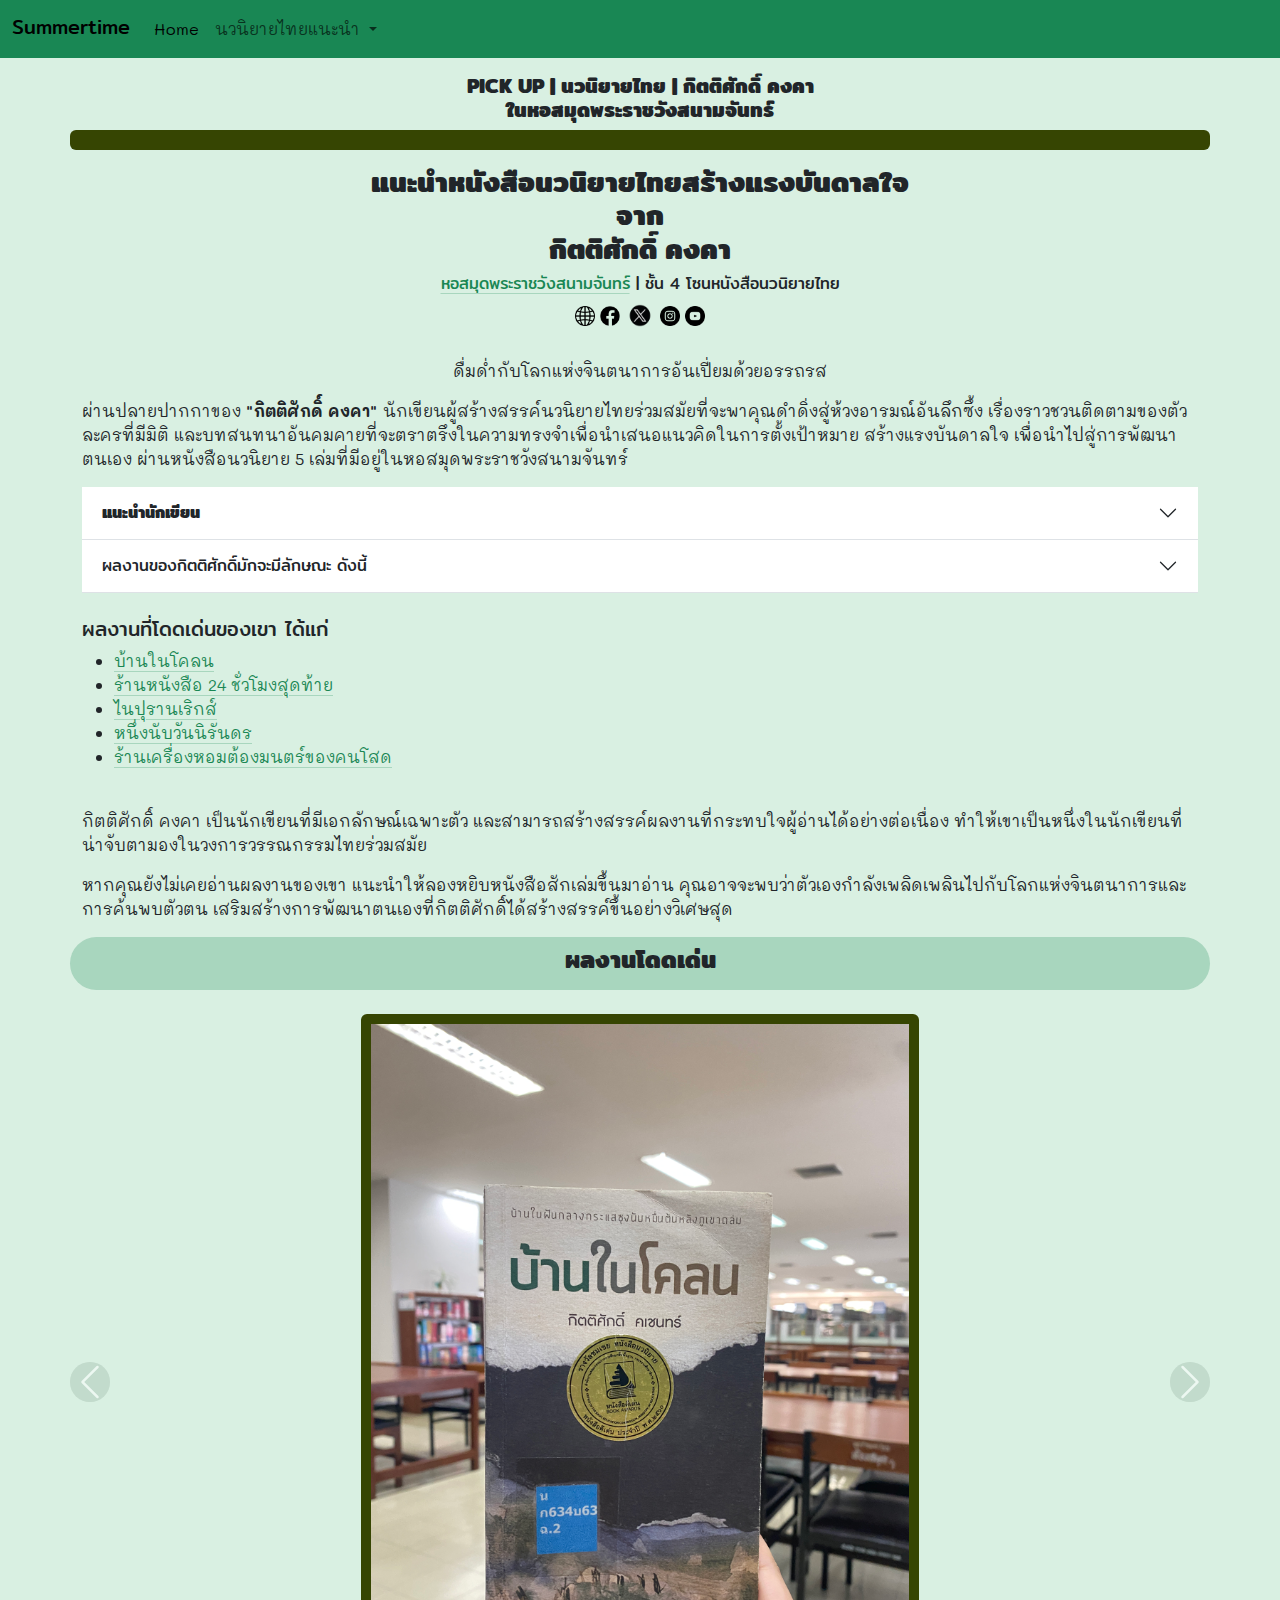
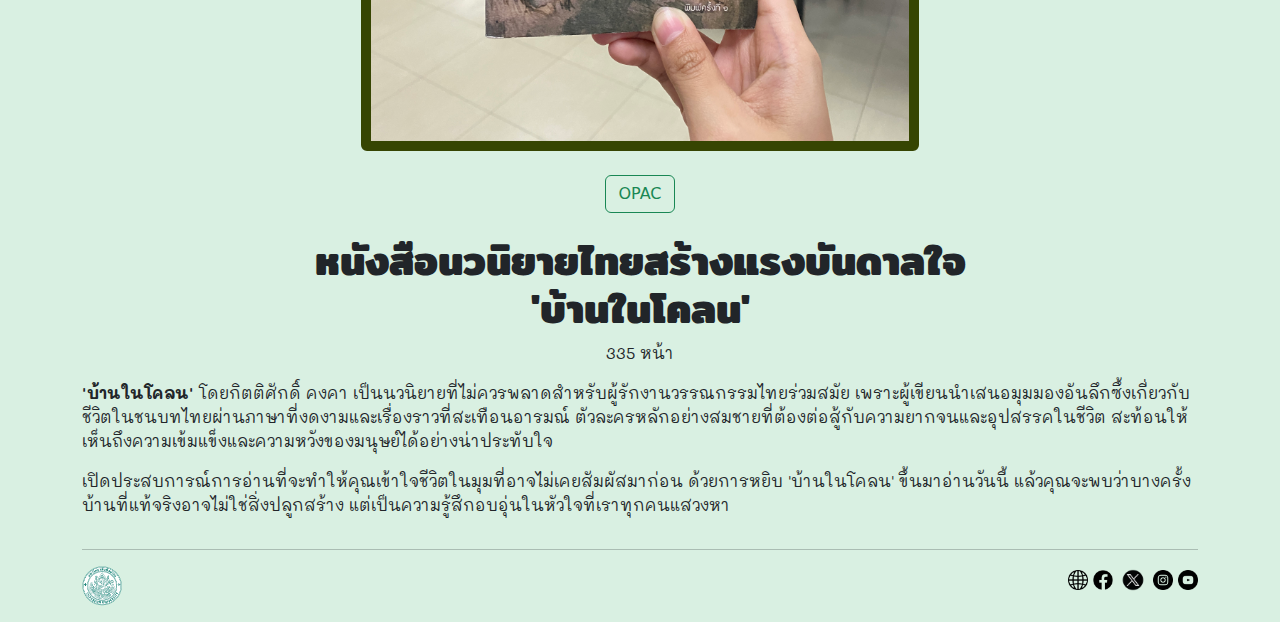
==== บ้านในโคลน.html @ 12d89dbc "ver.4" ====
<!doctype html>
<html lang="en">
  <head>
    <meta charset="utf-8">
    <meta name="viewport" content="width=device-width, initial-scale=1">
    <title>แนะนำนวนิยายไทยสร้างแรงบันดาลใจ ผ่านปลายปากกา ของกิตติศักดิ์ คงคา</title>
    <meta name="keyword" content="กิตติศักดิ์ คงคา, นวนิยายไทย, สร้างแรงบันดาลใจ, พัฒนาตนเอง, บ้านในโคลน, ร้านหนังสือ 24 ชั่วโมงสุดท้าย, ไนปุรานเริกส์, หนึ่งนับวันนิรันดร, ร้านเครื่องหอมต้องมนตร์ของคนโสด">
    <meta name="description" content="กิตติศักดิ์ คงคา เป็นนักเขียนนวนิยายไทยที่มีความสามารถในการสร้างสรรค์เรื่องราวที่ลึกซึ้งและมีชีวิตชีวา ผลงานของเขาไม่เพียงแต่บอกเล่าเรื่องราวที่น่าติดตาม ผ่านตัวละครและเนื้อเรื่องที่หลากหลายมิติ แต่ยังสะท้อนถึงการสร้างแรงบันดาลใจ นำไปสู๋แนวทางในการพัฒนาตนเองได้ โดยนำเสนอผ่านผลงานโดดเด่น 5 เรื่อง ได้แก่ บ้านในโคลน, ร้านหนังสือ 24 ชั่วโมงสุดท้าย, ไนปุรานเริกส์, หนึ่งนับวันนิรันดร, ร้านเครื่องหอมต้องมนตร์ของคนโสด">


    <link href="https://cdn.jsdelivr.net/npm/bootstrap@5.3.3/dist/css/bootstrap.min.css" rel="stylesheet" integrity="sha384-QWTKZyjpPEjISv5WaRU9OFeRpok6YctnYmDr5pNlyT2bRjXh0JMhjY6hW+ALEwIH" crossorigin="anonymous">
    <link rel="stylesheet" href="css/style.css">
    <link rel="preconnect" href="https://fonts.googleapis.com">
    <link rel="preconnect" href="https://fonts.gstatic.com" crossorigin>
    <link href="https://fonts.googleapis.com/css2?family=Mitr:wght@200;400&display=swap" rel="stylesheet">
    <link href="https://fonts.googleapis.com/css2?family=Mali:wght@200;400&family=Mitr:wght@200;400&display=swap" rel="stylesheet">

</head>
  <body>
    <div>

<!-- start of nav -->
      <div class="container-fluid sticky-top">
        <div class="row">
          <nav class="navbar navbar-expand-lg bg-success">
            <div class="container-fluid">
              <h3><a class="navbar-brand" href="index.html">Summertime</a></h3>
                <button class="navbar-toggler" type="button" data-bs-toggle="collapse" data-bs-target="#navbarSupportedContent" aria-controls="navbarSupportedContent" aria-expanded="false" aria-label="Toggle navigation">
                  <span class="navbar-toggler-icon"></span>
                </button>
              <div class="collapse navbar-collapse" id="navbarSupportedContent">
                <ul class="navbar-nav me-auto mb-2 mb-lg-0">
                  <li class="nav-item">
                    <a class="nav-link active" aria-current="page" href="index.html">Home</a>
                  </li>
                  <li class="nav-item dropdown">
                    <a class="nav-link dropdown-toggle" href="#" role="button" data-bs-toggle="dropdown" aria-expanded="false">
                      นวนิยายไทยแนะนำ
                    </a>
                    <ul class="dropdown-menu">
                      <li><a class="dropdown-item" href="บ้านในโคลน.html">บ้านในโคลน</a></li>
                      <li><a class="dropdown-item" href="ร้านหนังสือ24ชั่วโมงสุดท้าย.html">ร้านหนังสือ 24 ชั่วโมงสุดท้าย</a></li>
                      <li><a class="dropdown-item" href="ไนปุรานเริกส์.html">ไนปุรานเริกส์</a></li>
                      <li><a class="dropdown-item" href="หนึ่งนับวันนิรันดร.html">หนึ่งนับวันนิรันดร</a></li>
                      <li><a class="dropdown-item" href="ร้านเครื่องหอมต้องมนตร์ของคนโสด.html">ร้านเครื่องหอมต้องมนตร์ของคนโสด</a></li>
                    </ul>
                  </li>
                </ul>
              </div>
            </div>
          </nav>
        </div>
      </div>
<!-- end of nav -->

      <div class="container my-3">
        <div class="row text-center">
          <h5>
            <strong>PICK UP | นวนิยายไทย | กิตติศักดิ์ คงคา<br>
              ในหอสมุดพระราชวังสนามจันทร์</strong>
          </h5>
        </div>
          
        <div class="row text-center">
          <img src="images/หอสมุด.jpg" alt="" width="800" class="img-fluid img-frame p-0 rounded">
        </div>
            
        <div class="row text-center my-3">
          <h3><strong>แนะนำหนังสือนวนิยายไทยสร้างแรงบันดาลใจ<br>
            จาก<br>
            กิตติศักดิ์ คงคา</strong></h3>
          <h6><a href="https://lib.su.ac.th/about/campus/sanamchandara/" class="link-success link-offset-2 link-underline-opacity-25 link-underline-opacity-100-hover link-underline-success" target="_blank">หอสมุดพระราชวังสนามจันทร์</a> | ชั้น 4 โซนหนังสือนวนิยายไทย</h6>
            <p>
              <a href="http://www.snc.lib.su.ac.th/libsnc/" target="_blank"><img src="images/web.png" alt="" class="img-fluid" width="20"></a>
              <a href="https://www.facebook.com/suslibrary/?locale=th_TH" target="_blank"><img src="images/fb.png" alt="" class="img-fluid" width=20></a>
              <a href="https://x.com/suslibrary" target="_blank"><img src="images/x.png" alt="" class="img-fluid" width=30></a>
              <a href="https://www.instagram.com/suslibrary/" target="_blank"><img src="images/ig.png" alt="" class="img-fluid" width=20></a>
              <a href="https://www.youtube.com/@suslibrary." target="_blank"><img src="images/yt.png" alt="" class="img-fluid" width=20></a>
            </p>
        </div>
      </div>

      <div class="container my-3">
        <div class="row">
          <p class="text-center">ดื่มด่ำกับโลกแห่งจินตนาการอันเปี่ยมด้วยอรรถรส</p><br>
          <p>ผ่านปลายปากกาของ <strong>"กิตติศักดิ์ คงคา"</strong> นักเขียนผู้สร้างสรรค์นวนิยายไทยร่วมสมัยที่จะพาคุณดำดิ่งสู่ห้วงอารมณ์อันลึกซึ้ง เรื่องราวชวนติดตามของตัวละครที่มีมิติ และบทสนทนาอันคมคายที่จะตราตรึงในความทรงจำเพื่อนำเสนอแนวคิดในการตั้งเป้าหมาย สร้างแรงบันดาลใจ เพื่อนำไปสู่การพัฒนาตนเอง ผ่านหนังสือนวนิยาย 5 เล่มที่มีอยู่ในหอสมุดพระราชวังสนามจันทร์</p>
        </div>

<!-- start of นักเขียน -->
        <div class="accordion accordion-flush" id="accordionFlushExample">
          <div class="accordion-item">
            <h2 class="accordion-header">
              <button class="accordion-button collapsed" type="button" data-bs-toggle="collapse" data-bs-target="#flush-collapseOne" aria-expanded="false" aria-controls="flush-collapseOne">
                <p>
                  <div class="mitr-regular"><strong>แนะนำนักเขียน</strong></div>
                </p>
              </button>
            </h2>
            <div id="flush-collapseOne" class="accordion-collapse collapse" data-bs-parent="#accordionFlushExample">
              <div class="accordion-body">
                <div class="text-center">
                  <p><img src="images/กิตติศักดิ์-คงคา-1.png" alt="" class="img-fluid img-frame rounded-circle" width="300"></p>
                </div>
      
                <div class="row">
                  <p>
                    กิตติศักดิ์ คงคา เป็นนักเขียนร่วมสมัยที่โดดเด่นในวงการวรรณกรรมไทย เขามีความสามารถในการสร้างสรรค์ผลงานที่หลากหลายและน่าประทับใจ ซึ่งมักจะผสมผสานระหว่างความเป็นจริงและจินตนาการได้อย่างลงตัว
                  </p>
                </div>
              </div>
            </div>
          </div>
          <div class="accordion-item">
            <h2 class="accordion-header">
              <button class="accordion-button collapsed" type="button" data-bs-toggle="collapse" data-bs-target="#flush-collapseTwo" aria-expanded="false" aria-controls="flush-collapseTwo">
                <p>
                  <div class="mitr-regular">ผลงานของกิตติศักดิ์มักจะมีลักษณะ ดังนี้</div>
                </p>
              </button>
            </h2>
            <div id="flush-collapseTwo" class="accordion-collapse collapse" data-bs-parent="#accordionFlushExample">
              <div class="accordion-body">
                <ol>
                  <li>การสร้างโลกในนวนิยายที่มีเอกลักษณ์: ไม่ว่าจะเป็นร้านหนังสือที่เปิดเพียง 24 ชั่วโมงสุดท้าย หรือร้านเครื่องหอมที่มีมนตร์วิเศษ เขาสามารถสร้างฉากและบรรยากาศที่ชวนให้ผู้อ่านหลงใหลได้เป็นอย่างดี</li>
                  <li>ตัวละครที่มีมิติ: ตัวละครในเรื่องของเขามักจะมีความลึกซึ้ง มีพัฒนาการทางอารมณ์และความคิด ทำให้ผู้อ่านรู้สึกเข้าถึงและเข้าใจตัวละครได้อย่างลึกซึ้ง</li>
                  <li>การผสมผสานแนวเรื่อง: กิตติศักดิ์มีความสามารถในการผสมผสานแนวเรื่องต่างๆ เข้าด้วยกัน ไม่ว่าจะเป็นแฟนตาซี ความรัก ปรัชญา หรือการค้นหาตัวตน เพื่อการพัฒนาตนเอง</li>
                  <li>ภาษาที่สละสลวย: เขาใช้ภาษาที่งดงาม ชวนฝัน และสื่ออารมณ์ได้อย่างลึกซึ้ง ทำให้ผู้อ่านรู้สึกเหมือนกำลังดื่มด่ำกับบทกวีแห่งชีวิต</li>
                  <li>การสะท้อนสังคมและมนุษย์: ผ่านเรื่องราวที่สร้างสรรค์ขึ้น กิตติศักดิ์มักจะสอดแทรกประเด็นทางสังคมและแง่มุมของชีวิตมนุษย์ได้อย่างแยบยล</li>
                </ol>
              </div>
            </div>
          </div>

          <br>

          <h5>
            <div class="mitr-regular">ผลงานที่โดดเด่นของเขา ได้แก่</div>
          </h5>
          <ul>
            <li><a href="บ้านในโคลน.html" class="link-success link-offset-2 link-underline-opacity-25 link-underline-opacity-100-hover link-underline-success" target="_blank">บ้านในโคลน</a></li>
            <li><a href="ร้านหนังสือ24ชั่วโมงสุดท้าย.html" class="link-success link-offset-2 link-underline-opacity-25 link-underline-opacity-100-hover link-underline-success" target="_blank">ร้านหนังสือ 24 ชั่วโมงสุดท้าย</a></li>
            <li><a href="ไนปุรานเริกส์.html" class="link-success link-offset-2 link-underline-opacity-25 link-underline-opacity-100-hover link-underline-success" target="_blank">ไนปุรานเริกส์</a></li>
            <li><a href="หนึ่งนับวันนิรันดร.html" class="link-success link-offset-2 link-underline-opacity-25 link-underline-opacity-100-hover link-underline-success" target="_blank">หนึ่งนับวันนิรันดร</a></li>
            <li><a href="ร้านเครื่องหอมต้องมนตร์ของคนโสด.html" class="link-success link-offset-2 link-underline-opacity-25 link-underline-opacity-100-hover link-underline-success" target="_blank">ร้านเครื่องหอมต้องมนตร์ของคนโสด</a></li>
          </ul>
        </div>
          
          <br>

          <p>
              กิตติศักดิ์ คงคา เป็นนักเขียนที่มีเอกลักษณ์เฉพาะตัว และสามารถสร้างสรรค์ผลงานที่กระทบใจผู้อ่านได้อย่างต่อเนื่อง ทำให้เขาเป็นหนึ่งในนักเขียนที่น่าจับตามองในวงการวรรณกรรมไทยร่วมสมัย
          </p>
          <p>
            หากคุณยังไม่เคยอ่านผลงานของเขา แนะนำให้ลองหยิบหนังสือสักเล่มขึ้นมาอ่าน คุณอาจจะพบว่าตัวเองกำลังเพลิดเพลินไปกับโลกแห่งจินตนาการและการค้นพบตัวตน เสริมสร้างการพัฒนาตนเองที่กิตติศักดิ์ได้สร้างสรรค์ขึ้นอย่างวิเศษสุด
          </p>

        <div class="row text-center bg-success p-2 text-dark bg-opacity-25 rounded-pill">
          <h4>
            <strong>ผลงานโดดเด่น</strong>
          </h4>
        </div>
      
        <br>

<!-- start of บ้านในโคลน -->
        <div class="row">
          <div id="carouselExampleAutoplaying1" class="carousel slide" data-bs-ride="carousel">
            <div class="carousel-inner">
              <div class="carousel-item active">
                <img src="images/1.JPG" class="d-block w-50 img-frame img-fluid rounded container p-0" alt="...">
              </div>
              <div class="carousel-item">
                <img src="images/1.1.JPG" class="d-block w-50 img-fluid img-frame rounded container p-0" alt="...">
              </div>
            </div>
              <button class="carousel-control-prev button1" type="button" data-bs-target="#carouselExampleAutoplaying1" data-bs-slide="prev">
                <span class="carousel-control-prev-icon button1" aria-hidden="true"></span>
                <span class="visually-hidden button1">Previous</span>
              </button>
              <button class="carousel-control-next button1" type="button" data-bs-target="#carouselExampleAutoplaying1" data-bs-slide="next">
                <span class="carousel-control-next-icon button1" aria-hidden="true"></span>
                <span class="visually-hidden button1">Next</span>
              </button>
          </div>
        </div>
          
        <br>

<!-- Button trigger modal -->
        <div class="container text-center">
          <button type="button" class="btn btn-outline-success" data-bs-toggle="modal" data-bs-target="#exampleModal">
            OPAC
          </button>

<!-- Modal -->
          <div class="modal fade" id="exampleModal" tabindex="-1" aria-labelledby="exampleModalLabel" aria-hidden="true">
            <div class="modal-dialog">
              <div class="modal-content">
                <div class="modal-header">
                    <h1 class="modal-title fs-5" id="exampleModalLabel">OPAC</h1>
                      <button type="button" class="btn-close" data-bs-dismiss="modal" aria-label="Close"></button>
                </div>
                  <div class="modal-body">
                    <div class="row">
                      <div class="col-4">
                        <img src="images/media_book.gif" alt="" class="img-fluid rounded">
                      </div>
                      <div class="col-8 text-start">
                        <p>
                          <ul>
                            <li><strong>Author</strong>	กิตติศักดิ์ คเชนทร์ </li>
                            <li><strong>Title</strong>	บ้านในโคลน / กิตติศักดิ์ คเชนทร์ </li>
                            <li><strong>Publisher</strong>	นครศรีธรรมราช : แมวบ้าน, 2559</li>
                            <li><strong>Description</strong>	334, [1] หน้า </li>
                            <li><strong>Awards</strong>	ได้รับรางวัลชมเชย ประเภทหนังสือนวนิยาย จากงานสัปดาห์หนังสือแห่งชาติ ประจำปี 2560 </li>
                            <li><strong>Subject</strong>	นวนิยายไทย </li>
                            <li><strong>ISBN</strong>	9786164232914 </li>
                          </ul>
              
                          <br>

                          <table class="table">
                            <thead>
                              <tr>
                                <th scope="col">LOCATION</th>
                                <th scope="col">CALL #</th>
                                <th scope="col">STATUS</th>
                              </tr>
                            </thead>
                            <tbody>
                              <tr>
                                <td>SUS Literature (1st fl.)
                                </td>
                                <td>น ก634บ63 </td>
                                <td> <a class="btn btn-success" href="http://www.opac.lib.su.ac.th/search?/X{u0E1A}{u0E49}{u0E32}{u0E19}{u0E43}{u0E19}{u0E42}{u0E04}{u0E25}{u0E19}&SORT=D/X{u0E1A}{u0E49}{u0E32}{u0E19}{u0E43}{u0E19}{u0E42}{u0E04}{u0E25}{u0E19}&SORT=D&SUBKEY=%E0%B8%9A%E0%B9%89%E0%B8%B2%E0%B8%99%E0%B9%83%E0%B8%99%E0%B9%82%E0%B8%84%E0%B8%A5%E0%B8%99/1%2C5%2C5%2CB/frameset&FF=X{u0E1A}{u0E49}{u0E32}{u0E19}{u0E43}{u0E19}{u0E42}{u0E04}{u0E25}{u0E19}&SORT=D&1%2C1%2C" target="_blank" role="button">Link</a> </td>
                              </tr>
                              <tr>
                                <td>SUS Stack 3rd fl.</td>
                                <td>น ก634บ63 c.2
                                </td>
                                <td><a class="btn btn-success" href="http://www.opac.lib.su.ac.th/search?/X{u0E1A}{u0E49}{u0E32}{u0E19}{u0E43}{u0E19}{u0E42}{u0E04}{u0E25}{u0E19}&SORT=D/X{u0E1A}{u0E49}{u0E32}{u0E19}{u0E43}{u0E19}{u0E42}{u0E04}{u0E25}{u0E19}&SORT=D&SUBKEY=%E0%B8%9A%E0%B9%89%E0%B8%B2%E0%B8%99%E0%B9%83%E0%B8%99%E0%B9%82%E0%B8%84%E0%B8%A5%E0%B8%99/1%2C5%2C5%2CB/frameset&FF=X{u0E1A}{u0E49}{u0E32}{u0E19}{u0E43}{u0E19}{u0E42}{u0E04}{u0E25}{u0E19}&SORT=D&1%2C1%2C" target="_blank" role="button">Link</a>
                                </td>
                              </tr>
                            </tbody>
                          </table>
                        </p>
                      </div>
                    </div>
                  </div>
                <div class="modal-footer">
                  <button type="button" class="btn btn-secondary" data-bs-dismiss="modal">Close</button>
                </div>
              </div>
            </div>
          </div>
        </div>

        <br>

        <div class="row">
          <h1 class="text-center"><strong>หนังสือนวนิยายไทยสร้างแรงบันดาลใจ <br> 'บ้านในโคลน'</strong></h1>
            <p class="text-center">335 หน้า</p>
            <p><strong>'บ้านในโคลน'</strong> โดยกิตติศักดิ์ คงคา เป็นนวนิยายที่ไม่ควรพลาดสำหรับผู้รักงานวรรณกรรมไทยร่วมสมัย
              เพราะผู้เขียนนำเสนอมุมมองอันลึกซึ้งเกี่ยวกับชีวิตในชนบทไทยผ่านภาษาที่งดงามและเรื่องราวที่สะเทือนอารมณ์ ตัวละครหลักอย่างสมชายที่ต้องต่อสู้กับความยากจนและอุปสรรคในชีวิต สะท้อนให้เห็นถึงความเข้มแข็งและความหวังของมนุษย์ได้อย่างน่าประทับใจ 
            </p>
            <p>
              เปิดประสบการณ์การอ่านที่จะทำให้คุณเข้าใจชีวิตในมุมที่อาจไม่เคยสัมผัสมาก่อน ด้วยการหยิบ 'บ้านในโคลน' ขึ้นมาอ่านวันนี้ แล้วคุณจะพบว่าบางครั้ง บ้านที่แท้จริงอาจไม่ใช่สิ่งปลูกสร้าง แต่เป็นความรู้สึกอบอุ่นในหัวใจที่เราทุกคนแสวงหา
            </p>
        </div>
      </div>
<!-- end of บ้านในโคลน -->

<!-- start of ส่วนท้าย -->
        <div class="container">
          <hr class="divider">
            <div class="row">
                <div class="col-6">
                    <p class="text-start"><img src="images/Silpakorn_University_Emblem.svg.png" alt="" width="40"></p>
                </div>
                <div class="col-6">
                    <p class="text-end">
                        <a href="http://www.snc.lib.su.ac.th/libsnc/" target="_blank"><img src="images/web.png" alt="" class="img-fluid" width="20"></a>
                        <a href="https://www.facebook.com/suslibrary/?locale=th_TH" target="_blank"><img src="images/fb.png" alt="" class="img-fluid" width=20></a>
                        <a href="https://x.com/suslibrary" target="_blank"><img src="images/x.png" alt="" class="img-fluid" width=30></a>
                        <a href="https://www.instagram.com/suslibrary/" target="_blank"><img src="images/ig.png" alt="" class="img-fluid" width=20></a>
                        <a href="https://www.youtube.com/@suslibrary." target="_blank"><img src="images/yt.png" alt="" class="img-fluid" width=20></a>
                    </p>
                </div>
            </div>
        </div>
<!-- end of ส่วนท้าย -->

    </div>


    <script src="https://cdn.jsdelivr.net/npm/bootstrap@5.3.3/dist/js/bootstrap.bundle.min.js" integrity="sha384-YvpcrYf0tY3lHB60NNkmXc5s9fDVZLESaAA55NDzOxhy9GkcIdslK1eN7N6jIeHz" crossorigin="anonymous"></script>
  </body>
</html>
---- css/style.css ----
.img-frame{
    border-style: solid;
    border-color: rgb(54, 69, 2);
    border-width: 10px;
}

body{
    background-color: rgb(217, 240, 226)
}

.summer {
    text-transform: uppercase;
    font-size: 20px;
}

.mitr-regular {
    font-family: "Mitr", sans-serif;
    font-weight: 400;
    font-style: normal;
}
h3 {
    font-family: "Mitr", sans-serif;
    font-weight: 400;
    font-style: normal;
}
h4 {
    font-family: "Mitr", sans-serif;
    font-weight: 400;
    font-style: normal;
}

h5{
    font-family: "Mitr", sans-serif;
    font-weight: 400;
    font-style: normal;
}

h1{
    font-family: "Mitr", sans-serif;
    font-weight: 400;
    font-style: normal;
}

h6{
    font-family: "Mitr", sans-serif;
    font-weight: 400;
    font-style: normal;
}

.mali-regular {
    font-family: "Mali", cursive;
    font-weight: 400;
    font-style: normal;
  }

p{
    font-family: "Mali", cursive;
    font-weight: 400;
    font-style: normal;
}

li{
    font-family: "Mali", cursive;
    font-weight: 400;
    font-style: normal;
}


.button1 {
    position: relative;
    width : 40px;  /* ปรับขนาดปุ่ม */
    height : 40px; /* ปรับขนาดปุ่ม */
    background-color: rgba(158, 183, 168, 0.5); /* สีพื้นหลังของปุ่ม */
    border-radius: 50%; /* ทำให้ปุ่มเป็นวงกลม */
    border: none; /* ไม่มีกรอบ */
    position: absolute; /* ใช้ตำแหน่ง absolute */
    top: 50%; /* จัดให้อยู่กลางแนวตั้ง */
    transform: translateY(-50%); /* ช่วยให้ปุ่มอยู่กลาง */
   
   } /* Green */

carousel-control-prev {
    left: 50px; /* ปรับตำแหน่งปุ่ม Previous */
    
}

carousel-control-next {
    right: 50px; /* ปรับตำแหน่งปุ่ม Next */
    
}

.button2 {
    position: relative;
    width : 40px;  /* ปรับขนาดปุ่ม */
    height : 40px; /* ปรับขนาดปุ่ม */
    background-color: rgba(158, 183, 168, 0.5); /* สีพื้นหลังของปุ่ม */
    border-radius: 50%; /* ทำให้ปุ่มเป็นวงกลม */
    border: none; /* ไม่มีกรอบ */
    position: absolute; /* ใช้ตำแหน่ง absolute */
    top: 50%; /* จัดให้อยู่กลางแนวตั้ง */
    transform: translateY(-50%); /* ช่วยให้ปุ่มอยู่กลาง */
   
   } /* Green */

   .button3 {
    position: relative;
    width : 40px;  /* ปรับขนาดปุ่ม */
    height : 40px; /* ปรับขนาดปุ่ม */
    background-color: rgba(158, 183, 168, 0.5); /* สีพื้นหลังของปุ่ม */
    border-radius: 50%; /* ทำให้ปุ่มเป็นวงกลม */
    border: none; /* ไม่มีกรอบ */
    position: absolute; /* ใช้ตำแหน่ง absolute */
    top: 50%; /* จัดให้อยู่กลางแนวตั้ง */
    transform: translateY(-50%); /* ช่วยให้ปุ่มอยู่กลาง */
   
   } /* Green */

   .button4 {
    position: relative;
    width : 40px;  /* ปรับขนาดปุ่ม */
    height : 40px; /* ปรับขนาดปุ่ม */
    background-color: rgba(158, 183, 168, 0.5); /* สีพื้นหลังของปุ่ม */
    border-radius: 50%; /* ทำให้ปุ่มเป็นวงกลม */
    border: none; /* ไม่มีกรอบ */
    position: absolute; /* ใช้ตำแหน่ง absolute */
    top: 50%; /* จัดให้อยู่กลางแนวตั้ง */
    transform: translateY(-50%); /* ช่วยให้ปุ่มอยู่กลาง */
   
   } /* Green */

   .button5 {
    position: relative;
    width : 40px;  /* ปรับขนาดปุ่ม */
    height : 40px; /* ปรับขนาดปุ่ม */
    background-color: rgba(158, 183, 168, 0.5); /* สีพื้นหลังของปุ่ม */
    border-radius: 50%; /* ทำให้ปุ่มเป็นวงกลม */
    border: none; /* ไม่มีกรอบ */
    position: absolute; /* ใช้ตำแหน่ง absolute */
    top: 50%; /* จัดให้อยู่กลางแนวตั้ง */
    transform: translateY(-50%); /* ช่วยให้ปุ่มอยู่กลาง */
   
   } /* Green */
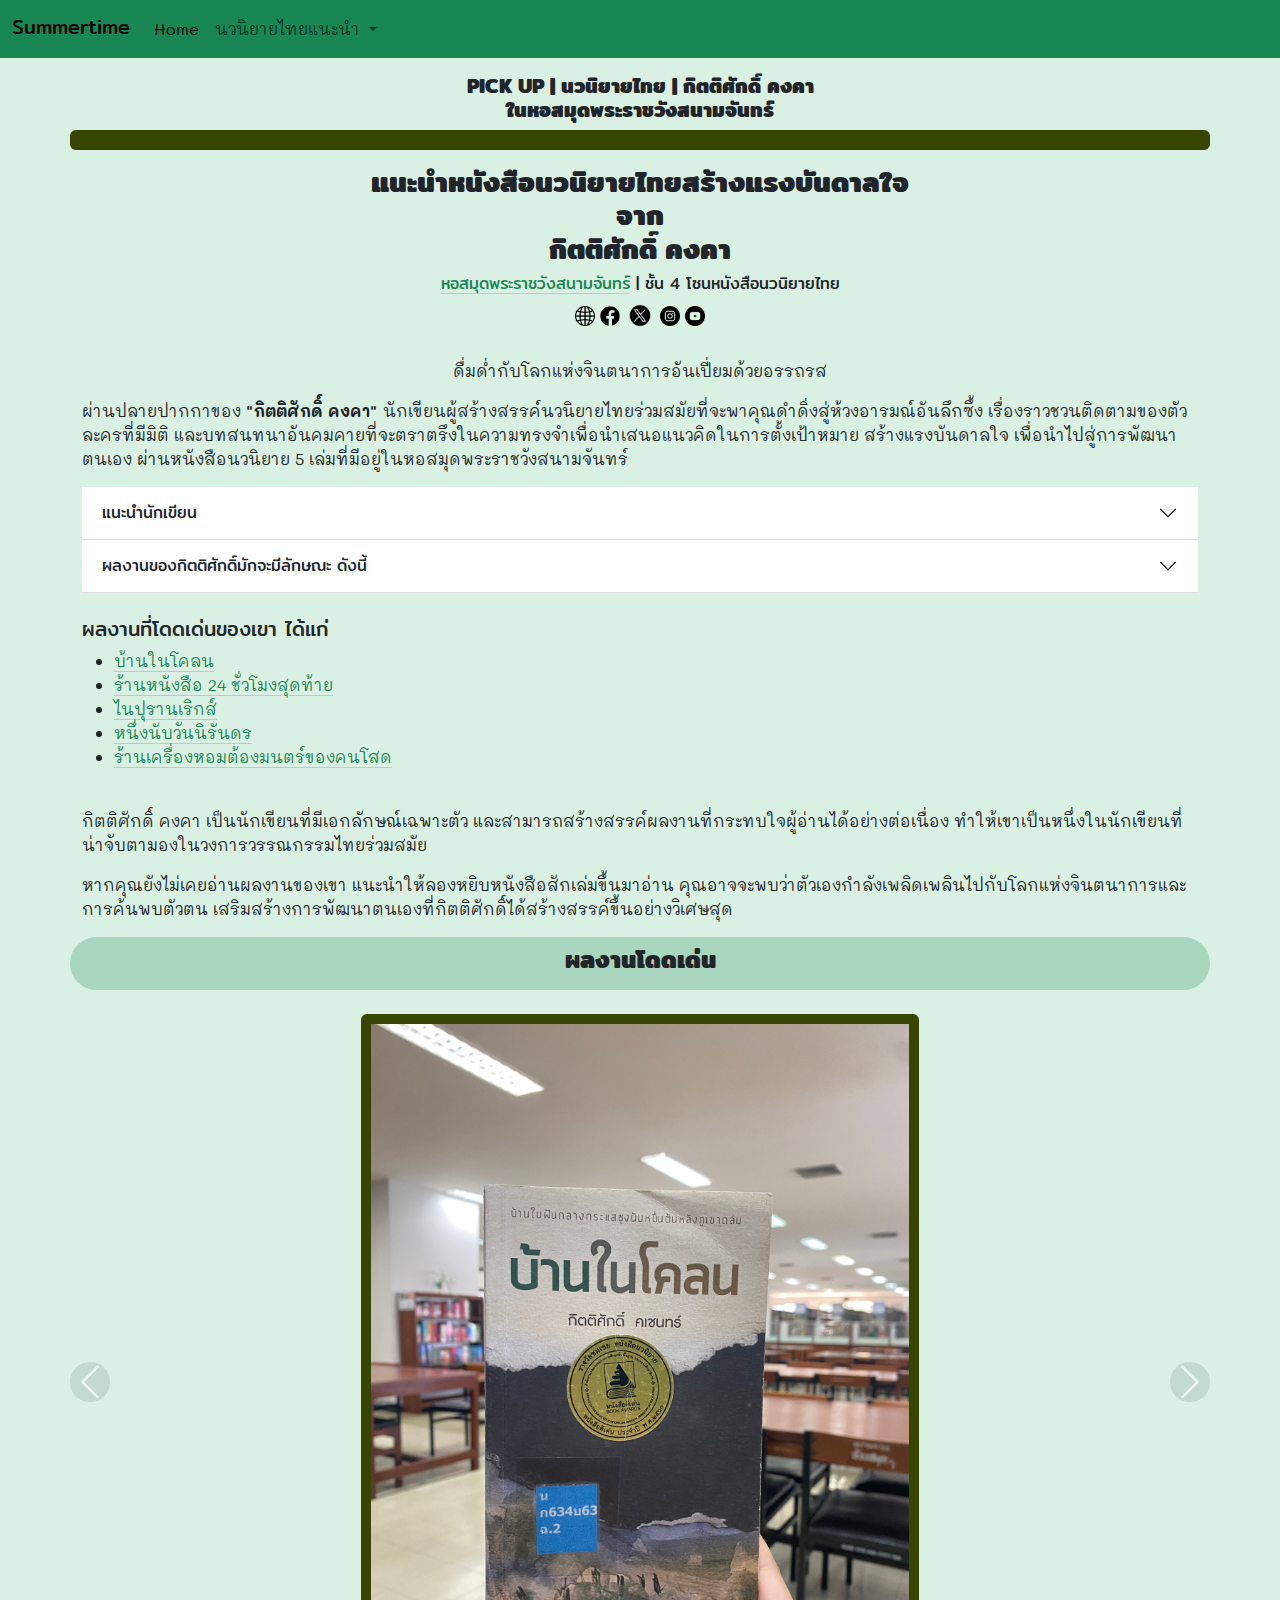
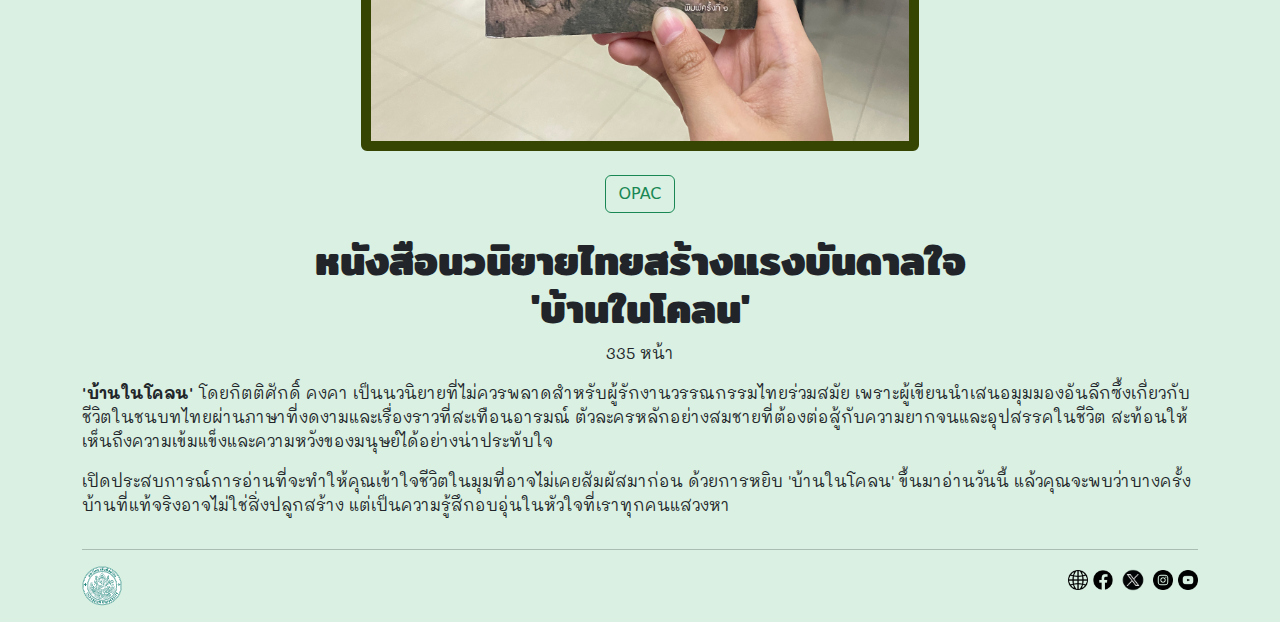
==== commit ece9c31b: "ver.7" ====
--- a/บ้านในโคลน.html
+++ b/บ้านในโคลน.html
@@ -92,7 +92,7 @@
             <h2 class="accordion-header">
               <button class="accordion-button collapsed" type="button" data-bs-toggle="collapse" data-bs-target="#flush-collapseOne" aria-expanded="false" aria-controls="flush-collapseOne">
                 <p>
-                  <div class="mitr-regular"><strong>แนะนำนักเขียน</strong></div>
+                  <div class="mitr-regular">แนะนำนักเขียน</div>
                 </p>
               </button>
             </h2>
--- a/css/style.css
+++ b/css/style.css
@@ -89,54 +89,18 @@
     
 }
 
-.button2 {
-    position: relative;
-    width : 40px;  /* ปรับขนาดปุ่ม */
-    height : 40px; /* ปรับขนาดปุ่ม */
-    background-color: rgba(158, 183, 168, 0.5); /* สีพื้นหลังของปุ่ม */
-    border-radius: 50%; /* ทำให้ปุ่มเป็นวงกลม */
-    border: none; /* ไม่มีกรอบ */
-    position: absolute; /* ใช้ตำแหน่ง absolute */
-    top: 50%; /* จัดให้อยู่กลางแนวตั้ง */
-    transform: translateY(-50%); /* ช่วยให้ปุ่มอยู่กลาง */
-   
-   } /* Green */
+.position-next {
+    right: 20%;
+    top: 50%;
+    bottom: 200px;
+    margin-right: -20px;
 
-   .button3 {
-    position: relative;
-    width : 40px;  /* ปรับขนาดปุ่ม */
-    height : 40px; /* ปรับขนาดปุ่ม */
-    background-color: rgba(158, 183, 168, 0.5); /* สีพื้นหลังของปุ่ม */
-    border-radius: 50%; /* ทำให้ปุ่มเป็นวงกลม */
-    border: none; /* ไม่มีกรอบ */
-    position: absolute; /* ใช้ตำแหน่ง absolute */
-    top: 50%; /* จัดให้อยู่กลางแนวตั้ง */
-    transform: translateY(-50%); /* ช่วยให้ปุ่มอยู่กลาง */
-   
-   } /* Green */
+}
 
-   .button4 {
-    position: relative;
-    width : 40px;  /* ปรับขนาดปุ่ม */
-    height : 40px; /* ปรับขนาดปุ่ม */
-    background-color: rgba(158, 183, 168, 0.5); /* สีพื้นหลังของปุ่ม */
-    border-radius: 50%; /* ทำให้ปุ่มเป็นวงกลม */
-    border: none; /* ไม่มีกรอบ */
-    position: absolute; /* ใช้ตำแหน่ง absolute */
-    top: 50%; /* จัดให้อยู่กลางแนวตั้ง */
-    transform: translateY(-50%); /* ช่วยให้ปุ่มอยู่กลาง */
-   
-   } /* Green */
+.position-prev {
+    left: 20%;
+    top: 50%;
+    bottom: 200px;
+    margin-right: -20px;
 
-   .button5 {
-    position: relative;
-    width : 40px;  /* ปรับขนาดปุ่ม */
-    height : 40px; /* ปรับขนาดปุ่ม */
-    background-color: rgba(158, 183, 168, 0.5); /* สีพื้นหลังของปุ่ม */
-    border-radius: 50%; /* ทำให้ปุ่มเป็นวงกลม */
-    border: none; /* ไม่มีกรอบ */
-    position: absolute; /* ใช้ตำแหน่ง absolute */
-    top: 50%; /* จัดให้อยู่กลางแนวตั้ง */
-    transform: translateY(-50%); /* ช่วยให้ปุ่มอยู่กลาง */
-   
-   } /* Green */+}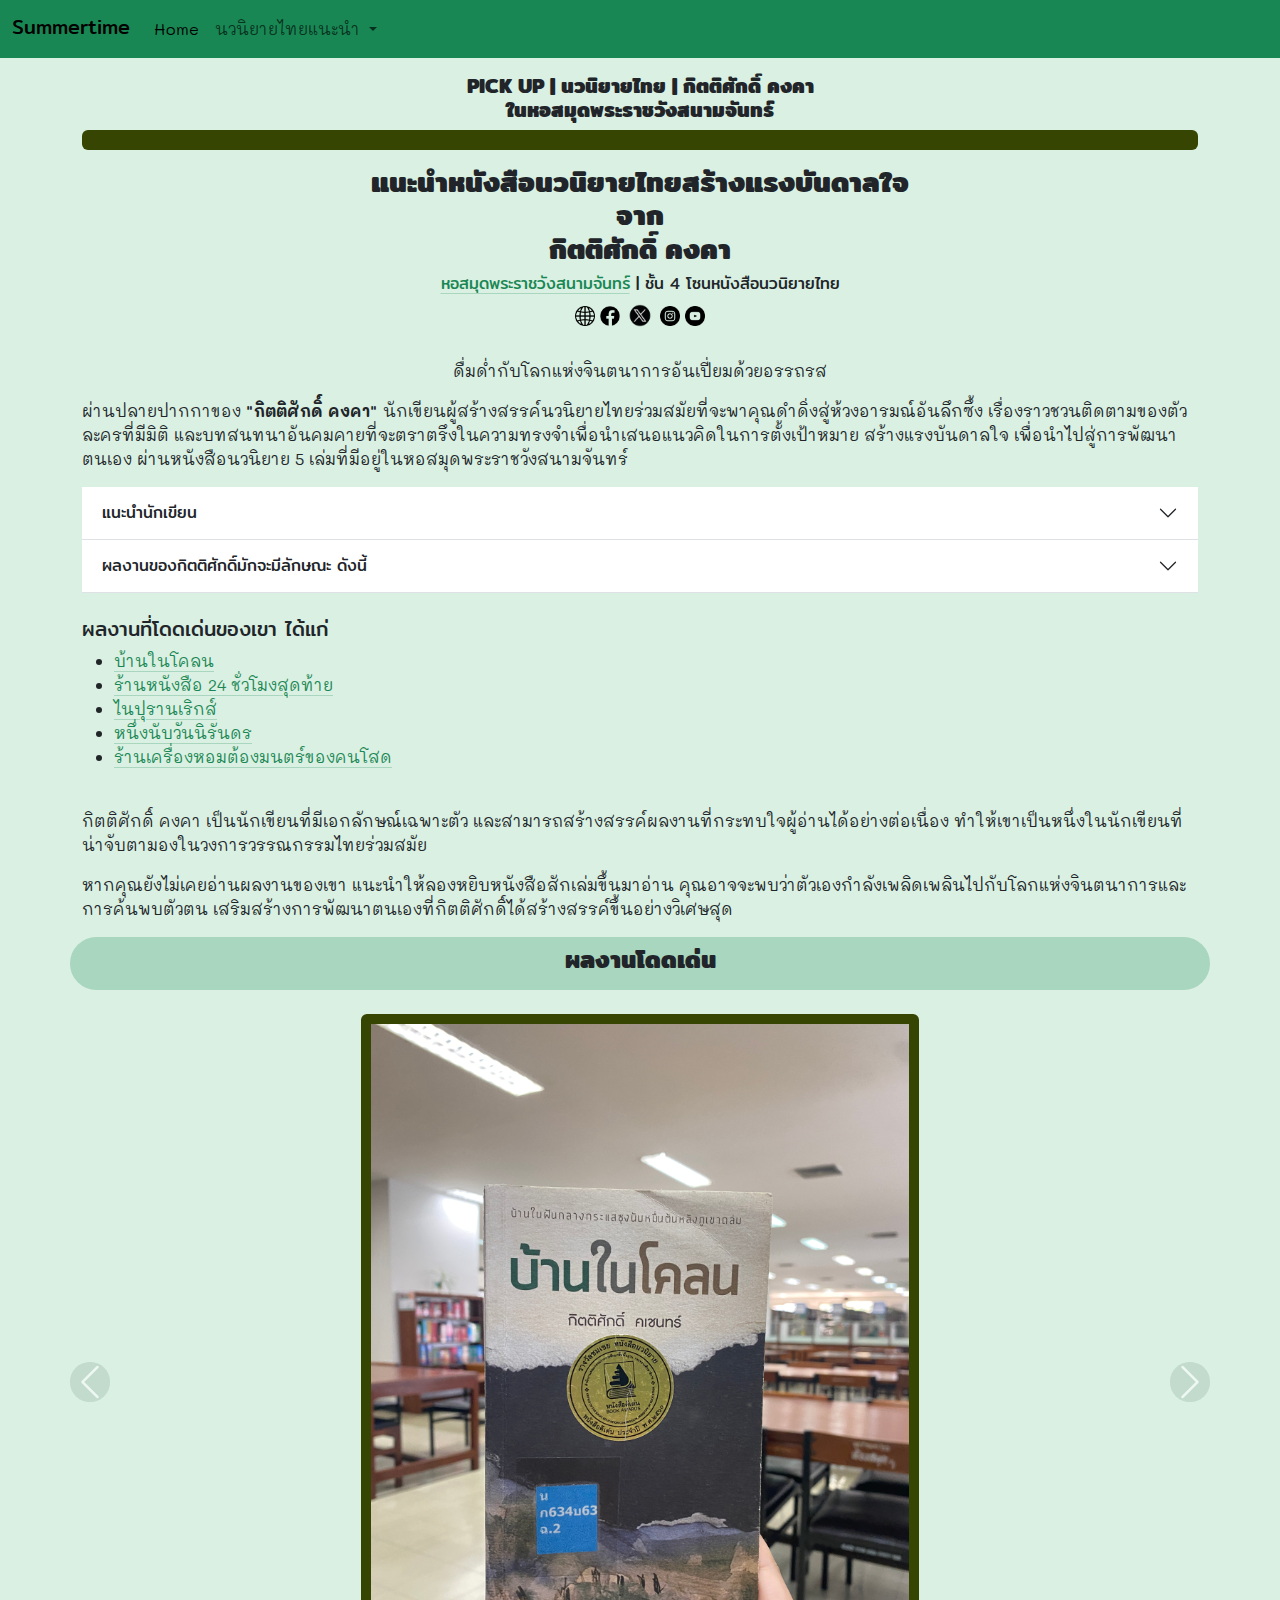
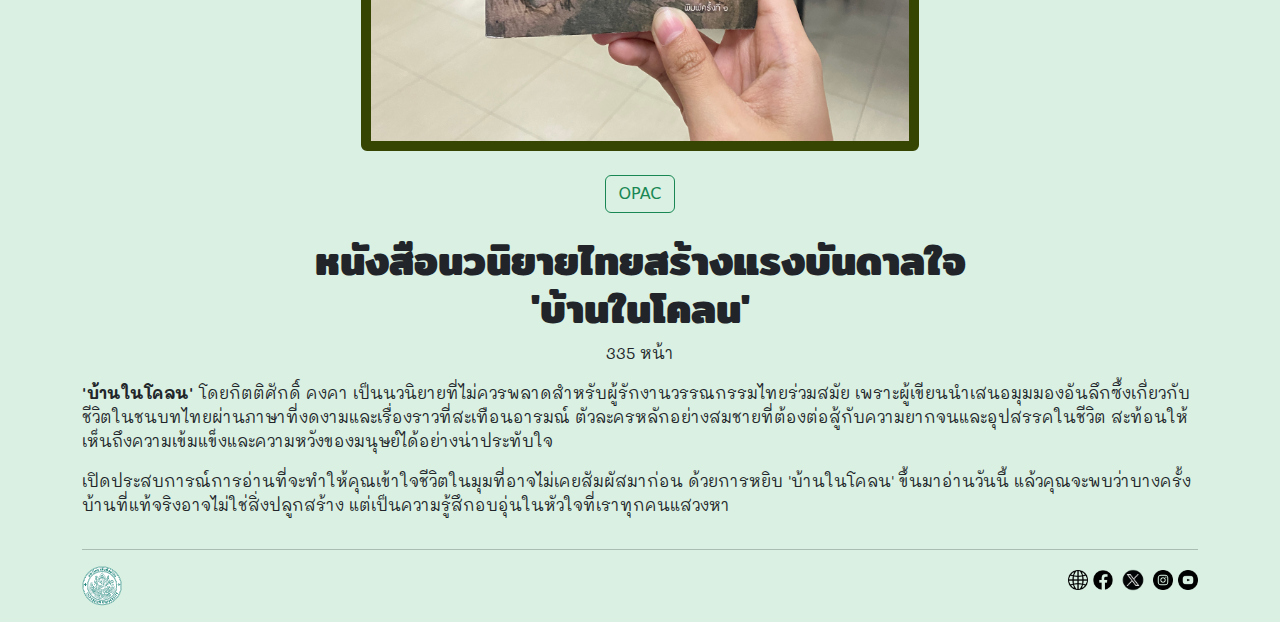
==== commit 710b475d: "ver.8" ====
--- a/บ้านในโคลน.html
+++ b/บ้านในโคลน.html
@@ -60,9 +60,11 @@
               ในหอสมุดพระราชวังสนามจันทร์</strong>
           </h5>
         </div>
-          
+        
+        <div class="container">
         <div class="row text-center">
           <img src="images/หอสมุด.jpg" alt="" width="800" class="img-fluid img-frame p-0 rounded">
+        </div>
         </div>
             
         <div class="row text-center my-3">
@@ -120,6 +122,7 @@
             </h2>
             <div id="flush-collapseTwo" class="accordion-collapse collapse" data-bs-parent="#accordionFlushExample">
               <div class="accordion-body">
+                <div class="container">
                 <ol>
                   <li>การสร้างโลกในนวนิยายที่มีเอกลักษณ์: ไม่ว่าจะเป็นร้านหนังสือที่เปิดเพียง 24 ชั่วโมงสุดท้าย หรือร้านเครื่องหอมที่มีมนตร์วิเศษ เขาสามารถสร้างฉากและบรรยากาศที่ชวนให้ผู้อ่านหลงใหลได้เป็นอย่างดี</li>
                   <li>ตัวละครที่มีมิติ: ตัวละครในเรื่องของเขามักจะมีความลึกซึ้ง มีพัฒนาการทางอารมณ์และความคิด ทำให้ผู้อ่านรู้สึกเข้าถึงและเข้าใจตัวละครได้อย่างลึกซึ้ง</li>
@@ -127,6 +130,7 @@
                   <li>ภาษาที่สละสลวย: เขาใช้ภาษาที่งดงาม ชวนฝัน และสื่ออารมณ์ได้อย่างลึกซึ้ง ทำให้ผู้อ่านรู้สึกเหมือนกำลังดื่มด่ำกับบทกวีแห่งชีวิต</li>
                   <li>การสะท้อนสังคมและมนุษย์: ผ่านเรื่องราวที่สร้างสรรค์ขึ้น กิตติศักดิ์มักจะสอดแทรกประเด็นทางสังคมและแง่มุมของชีวิตมนุษย์ได้อย่างแยบยล</li>
                 </ol>
+                </div>
               </div>
             </div>
           </div>
@@ -218,7 +222,7 @@
                           </ul>
               
                           <br>
-
+                          <div class="table-responsive">
                           <table class="table">
                             <thead>
                               <tr>
@@ -243,6 +247,7 @@
                               </tr>
                             </tbody>
                           </table>
+                          </div>
                         </p>
                       </div>
                     </div>
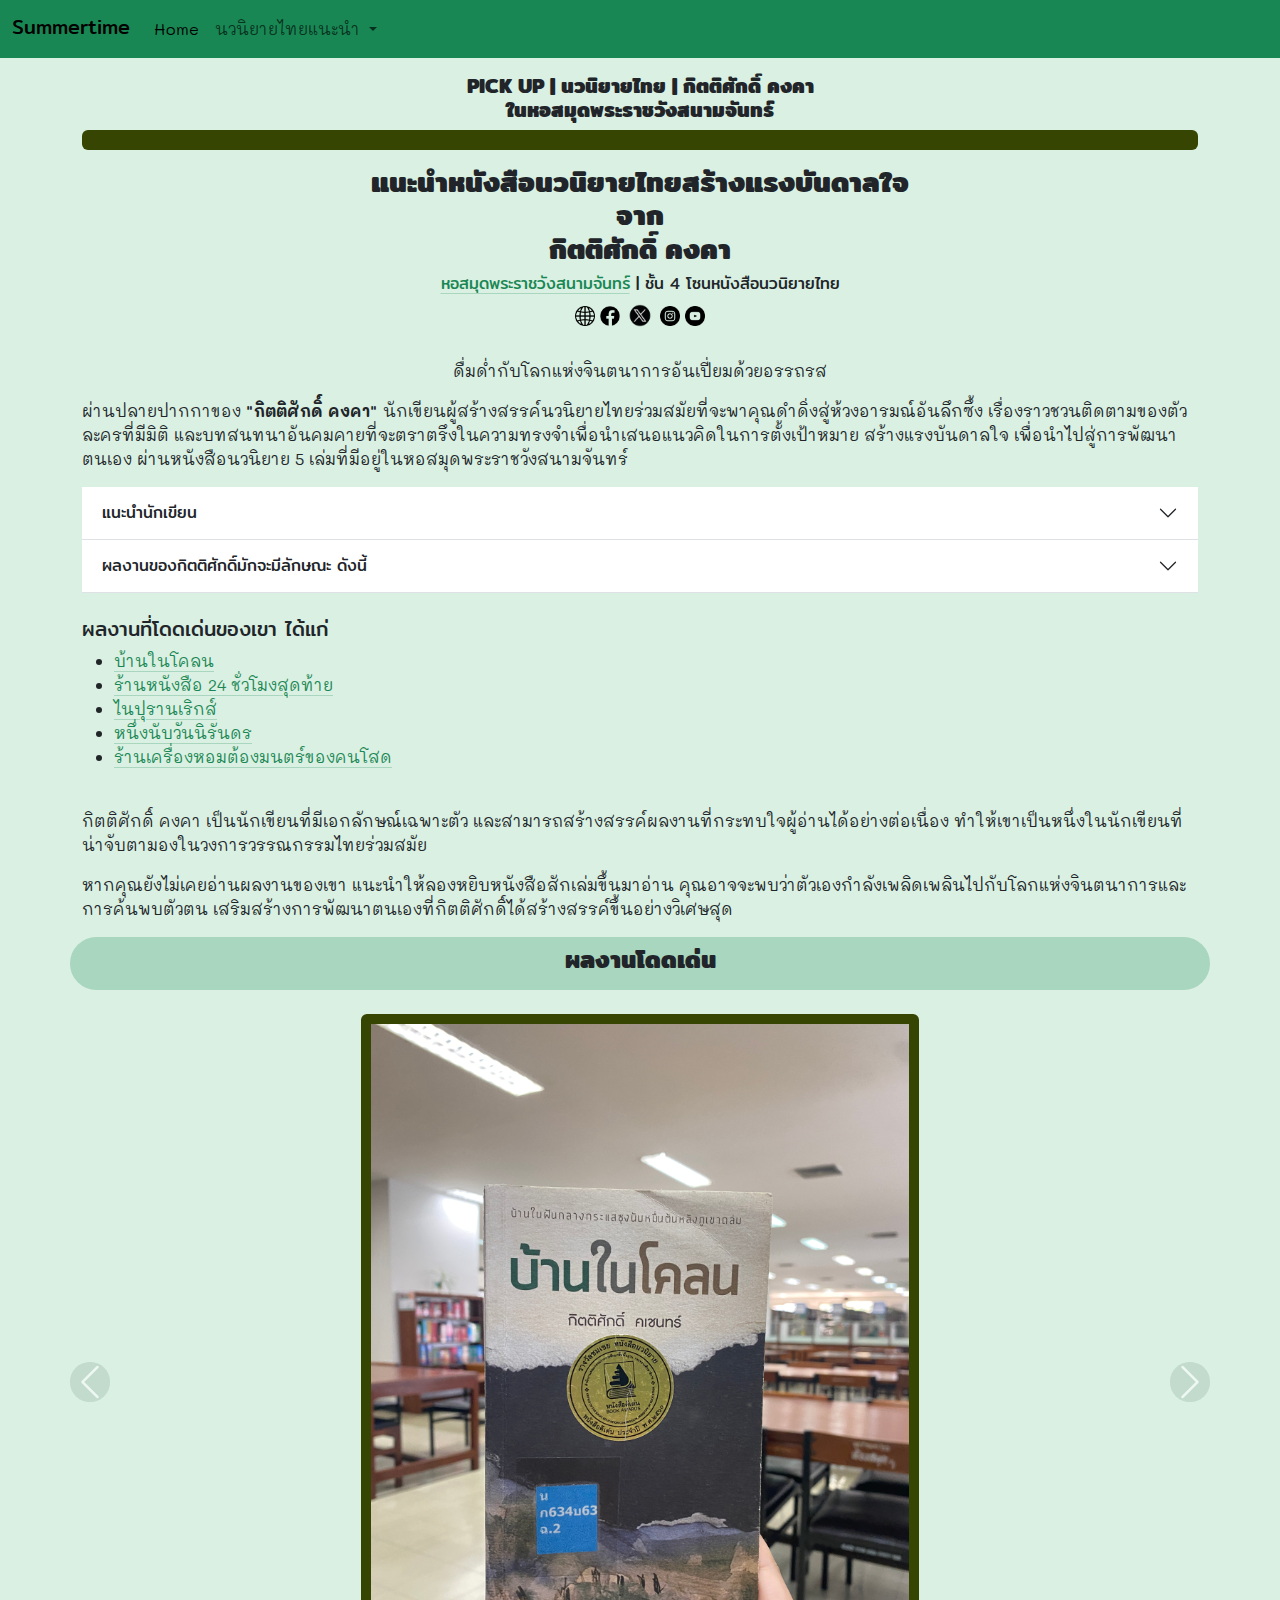
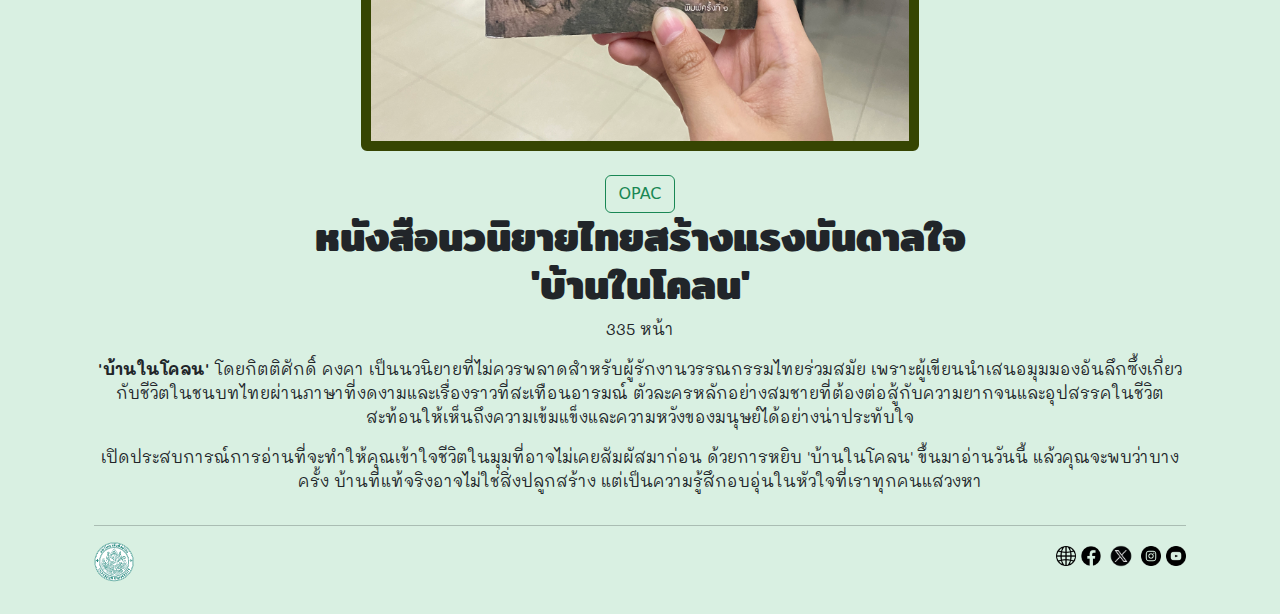
==== commit 2ff1c84a: "ver.9" ====
--- a/บ้านในโคลน.html
+++ b/บ้านในโคลน.html
@@ -220,8 +220,9 @@
                             <li><strong>Subject</strong>	นวนิยายไทย </li>
                             <li><strong>ISBN</strong>	9786164232914 </li>
                           </ul>
-              
+                    </div>      
                           <br>
+                          <div class="row">
                           <div class="table-responsive">
                           <table class="table">
                             <thead>
@@ -250,7 +251,7 @@
                           </div>
                         </p>
                       </div>
-                    </div>
+                    
                   </div>
                 <div class="modal-footer">
                   <button type="button" class="btn btn-secondary" data-bs-dismiss="modal">Close</button>
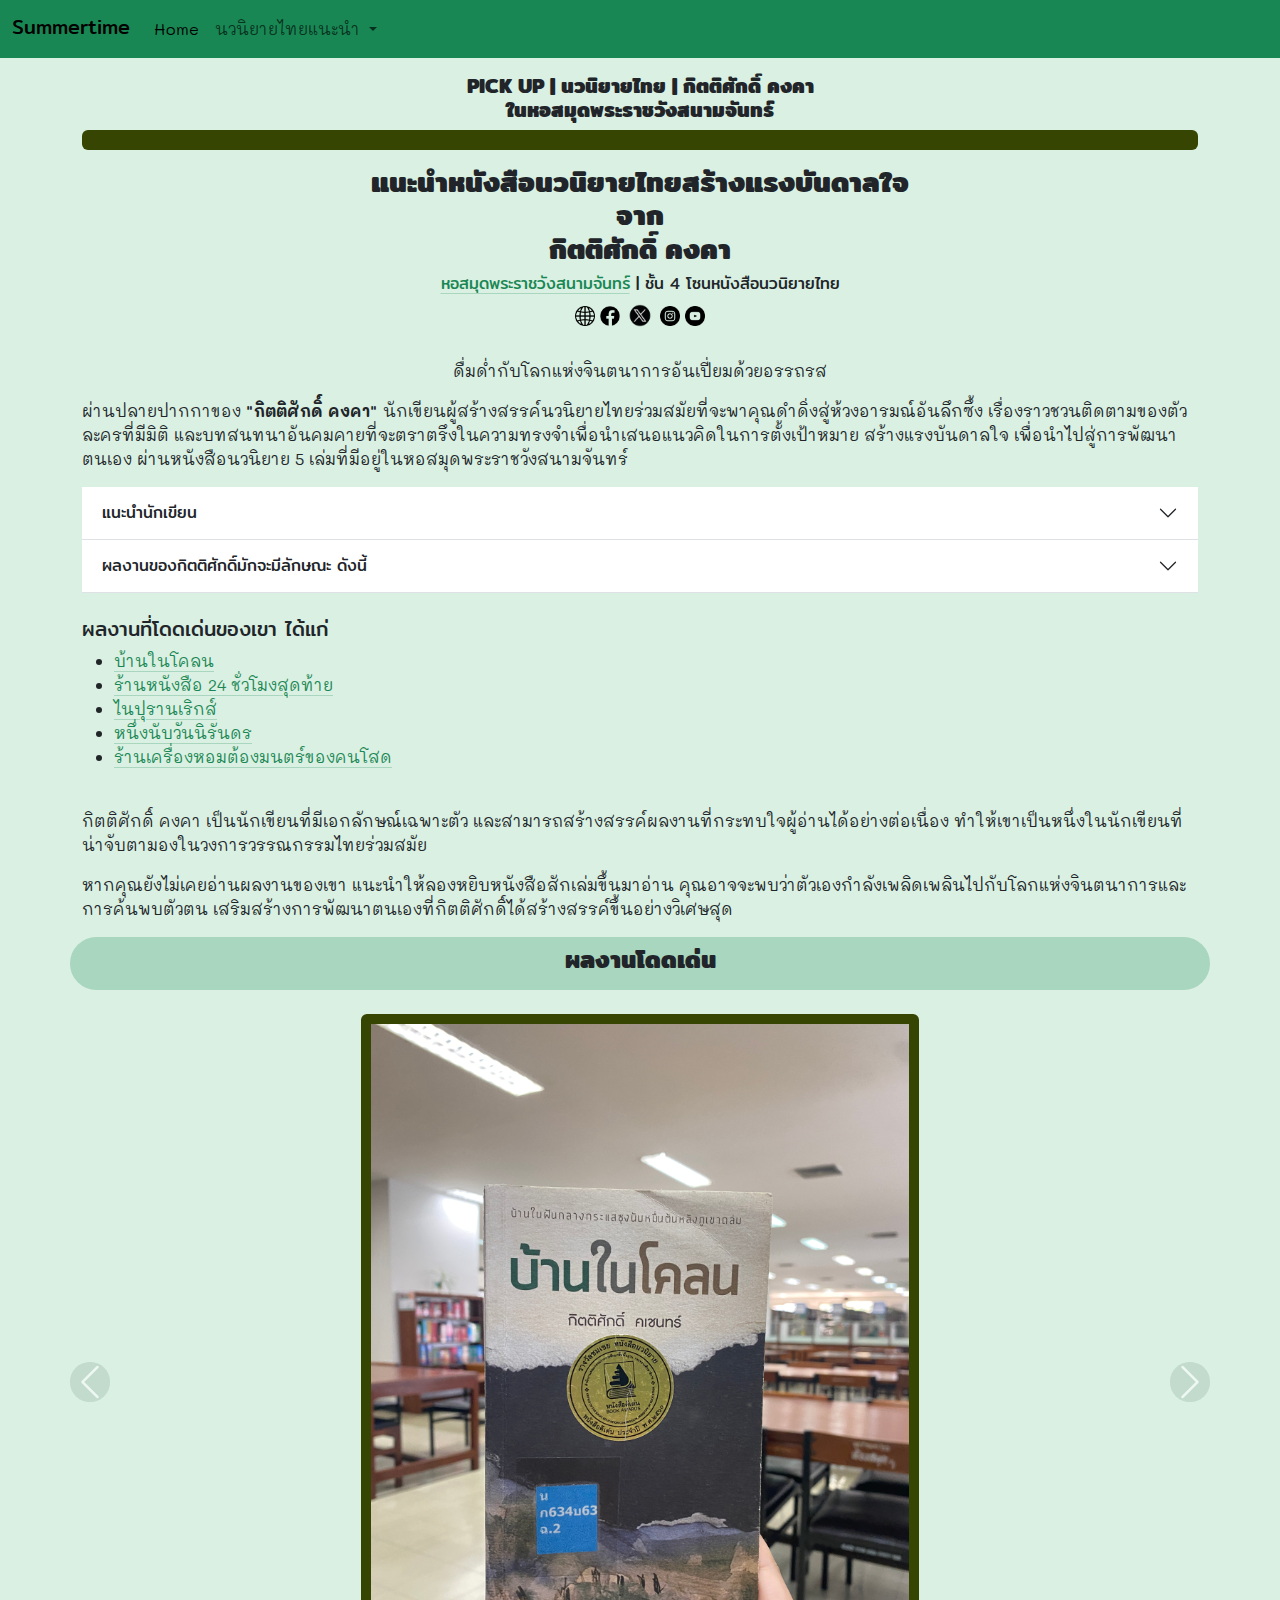
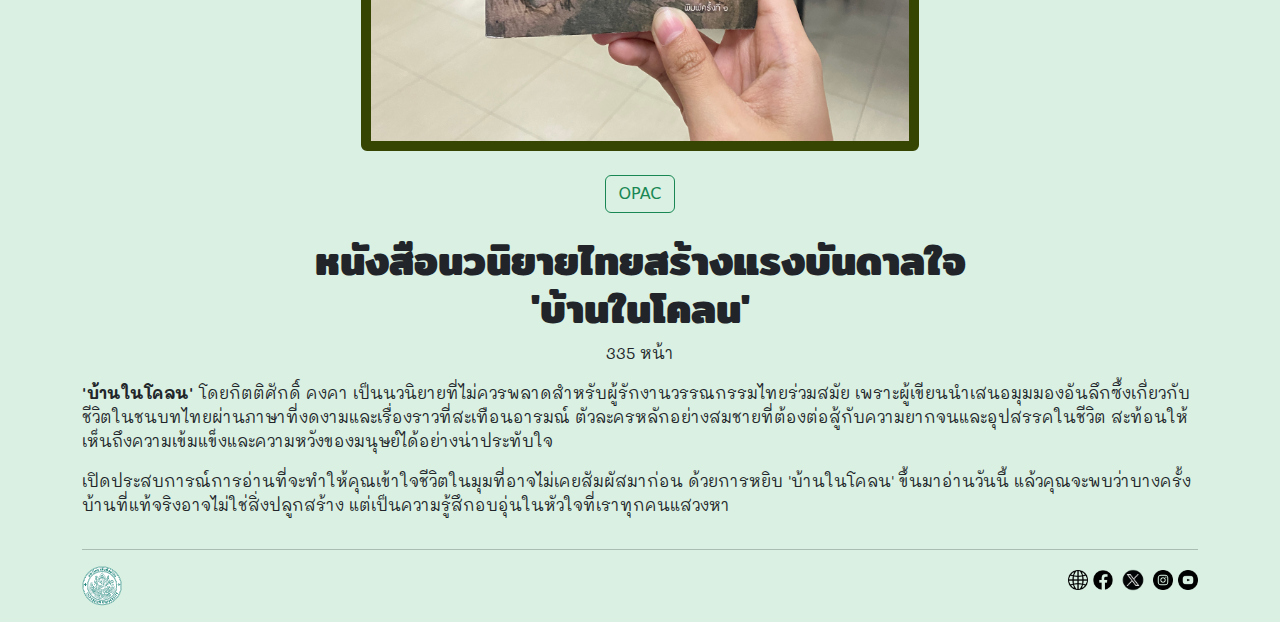
==== commit 868a4157: "ver.10" ====
--- a/บ้านในโคลน.html
+++ b/บ้านในโคลน.html
@@ -220,7 +220,8 @@
                             <li><strong>Subject</strong>	นวนิยายไทย </li>
                             <li><strong>ISBN</strong>	9786164232914 </li>
                           </ul>
-                    </div>      
+                    </div>
+                    </div>     
                           <br>
                           <div class="row">
                           <div class="table-responsive">
